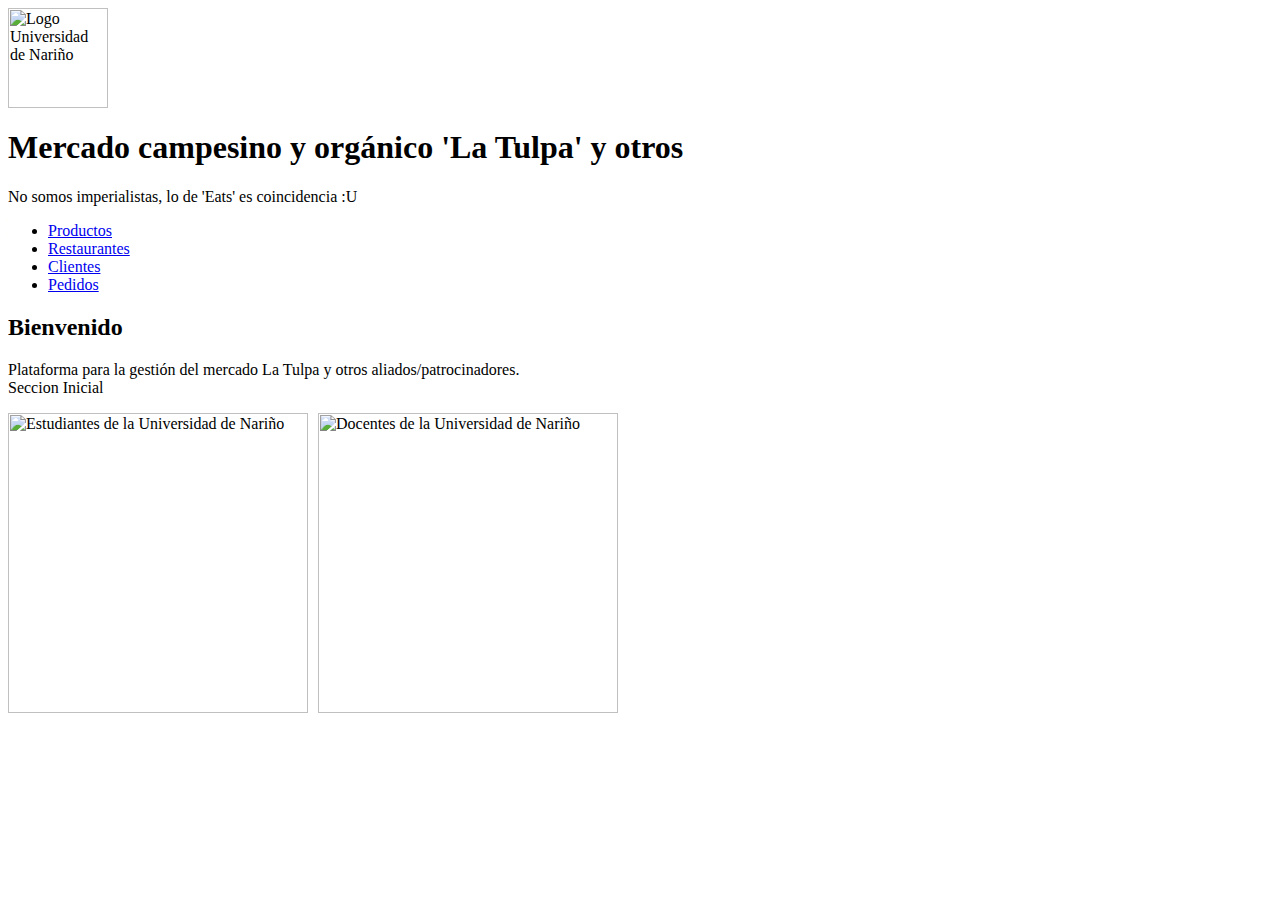
==== index.html @ 037fea6d "Agregando modulo index.html" ====
<!-- Declaración del Documento y Metadatos  -->
 <!DOCTYPE <!DOCTYPE html>
 <html lang="es">
    <head>
        <!-- Configuración de caracteres y responsividad -->
        <meta charset="utf-8">
        <meta http-equiv="X-UA-Compatible" content="IE=edge">
        <title></title>
        <meta name="description" content="">
        <meta name="viewport" content="width=device-width, initial-scale=1.0">
        <!-- Título de la Página -->
        <title>Gestión Universidad de Nariño</title>   

        <link rel="stylesheet" href="">
    </head>
    <body>
        <!-- Aquí se incluirá el contenido visible de la página -->
         <!-- Encabezado -->
         <header>
         <!-- Agrega el logo de la universidad -->
         <img src="imagenes/Logo.png" alt="Logo Universidad de Nariño"
        width="100">
         <!-- Título principal -->
         <h1>Mercado campesino y orgánico 'La Tulpa' y otros</h1>
         <!-- Breve descripción -->
         <p>No somos imperialistas, lo de 'Eats' es coincidencia :U</p>
         </header>
         <!-- Menú de Navegación -->
    <nav>
        <ul>
            <li><a href="#Productos">Productos</a></li>
            <li><a href="#Restaurantes">Restaurantes</a></li>
            <li><a href="#Clientes">Clientes</a></li>
            <li><a href="#Pedidos">Pedidos</a></li>
        </ul>
    </nav>  
    <main>
        <section id="inicio">
            <h2>Bienvenido</h2>
            <p>Plataforma para la gestión del mercado La Tulpa y otros aliados/patrocinadores. <br> Seccion Inicial </p>
            <!-- Contenedor para imágenes con estilo Flexbox -->
             <div style="display: flex; gap: 10px;">
                <img src="imagenes/Logo.png" alt="Estudiantes de la
                Universidad de Nariño" width="300">
                <img src="imagenes/Logo2.jpeg" alt="Docentes de la
                 Universidad de Nariño" width="300">
            </div>
        </section>
       
        
        <script src="" async defer></script>
    </body>
 </html>
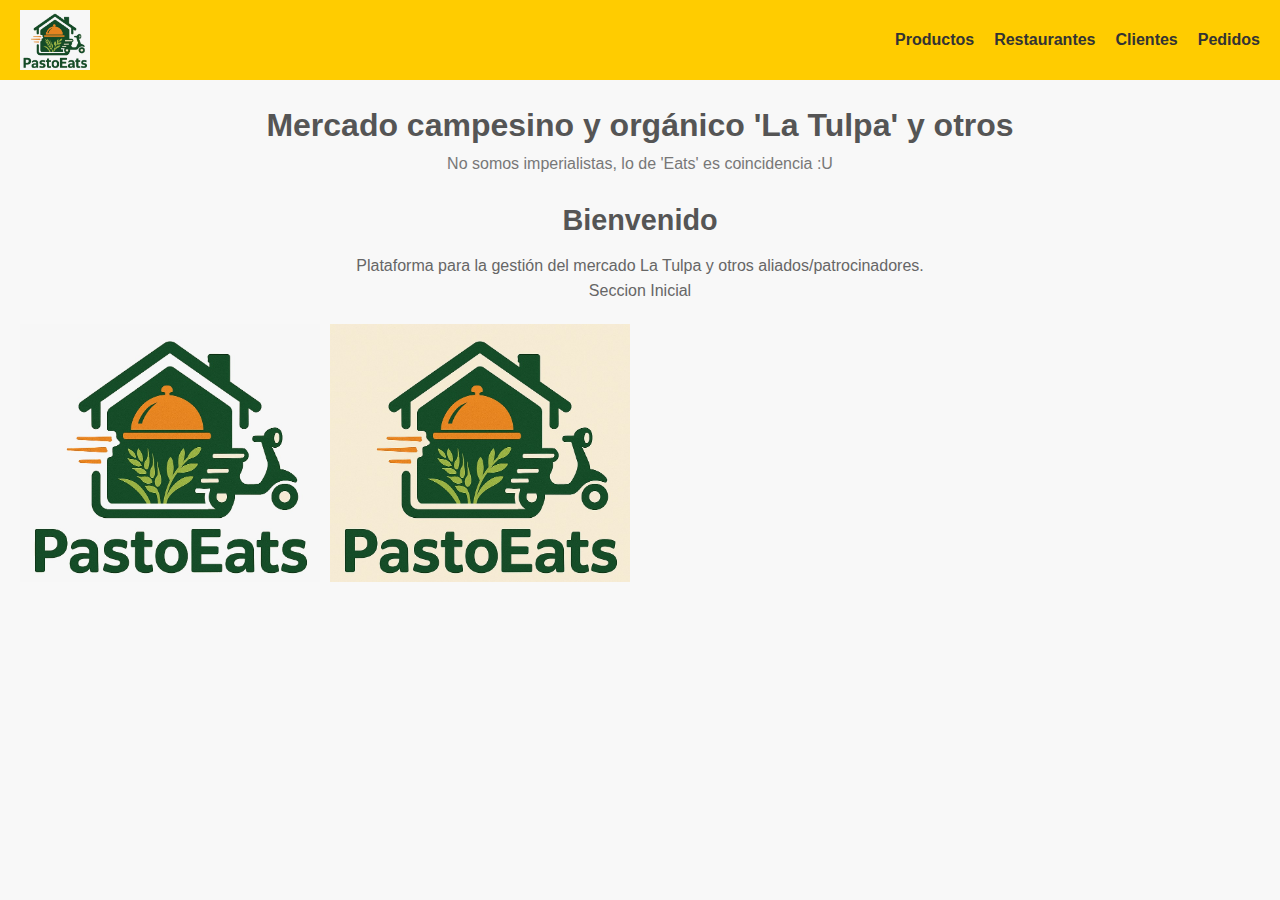
==== commit 76f2f55e: "Merge pull request #2 from Jdyg80/colaboradores" ====
--- a/index.html
+++ b/index.html
@@ -11,29 +11,30 @@
         <!-- Título de la Página -->
         <title>Gestión Universidad de Nariño</title>   
 
-        <link rel="stylesheet" href="">
+        <link rel="stylesheet" href="style.css">
     </head>
     <body>
         <!-- Aquí se incluirá el contenido visible de la página -->
          <!-- Encabezado -->
          <header>
-         <!-- Agrega el logo de la universidad -->
-         <img src="imagenes/Logo.png" alt="Logo Universidad de Nariño"
-        width="100">
-         <!-- Título principal -->
-         <h1>Mercado campesino y orgánico 'La Tulpa' y otros</h1>
-         <!-- Breve descripción -->
-         <p>No somos imperialistas, lo de 'Eats' es coincidencia :U</p>
-         </header>
-         <!-- Menú de Navegación -->
-    <nav>
-        <ul>
-            <li><a href="#Productos">Productos</a></li>
-            <li><a href="#Restaurantes">Restaurantes</a></li>
-            <li><a href="#Clientes">Clientes</a></li>
-            <li><a href="#Pedidos">Pedidos</a></li>
-        </ul>
-    </nav>  
+            <div class="navbar">
+                <!-- Logo a la izquierda -->
+                <img src="imagenes/Logo.png" alt="Logo Universidad de Nariño" class="logo">
+                
+                <!-- Menú de navegación -->
+                <nav>
+                    <ul>
+                        <li><a href="#Productos">Productos</a></li>
+                        <li><a href="#Restaurantes">Restaurantes</a></li>
+                        <li><a href="#Clientes">Clientes</a></li>
+                        <li><a href="#Pedidos">Pedidos</a></li>
+                    </ul>
+                </nav>
+            </div>
+            <!-- Título y descripción -->
+            <h1>Mercado campesino y orgánico 'La Tulpa' y otros</h1>
+            <p>No somos imperialistas, lo de 'Eats' es coincidencia :U</p>
+        </header> 
     <main>
         <section id="inicio">
             <h2>Bienvenido</h2>
--- a/style.css
+++ b/style.css
@@ -0,0 +1,115 @@
+* {
+    margin: 0;
+    padding: 0;
+    box-sizing: border-box;
+}
+
+/* 2. Estilo global del cuerpo */
+body {
+    font-family: 'Arial', sans-serif;
+    background-color: #f8f8f8;
+    color: #333;
+    line-height: 1.6;
+}
+
+/* 3. NAVBAR CON LOGO A LA IZQUIERDA */
+.navbar {
+    display: flex;
+    align-items: center;
+    justify-content: space-between;
+    background-color: #ffcc00;
+    padding: 10px 20px;
+}
+
+.logo {
+    height: 60px;
+    width: auto;
+}
+
+.navbar nav ul {
+    list-style: none;
+    display: flex;
+    gap: 20px;
+    margin: 0;
+    padding: 0;
+}
+
+.navbar nav ul li a {
+    text-decoration: none;
+    color: #333;
+    font-weight: bold;
+    transition: color 0.3s;
+}
+
+.navbar nav ul li a:hover {
+    color: #000;
+}
+
+/* 4. Encabezado (título y descripción) */
+header h1 {
+    margin-top: 20px;
+    font-size: 2rem;
+    color: #555;
+    text-align: center;
+}
+
+header p {
+    text-align: center;
+    color: #777;
+    font-size: 1rem;
+}
+
+/* 5. Sección principal */
+main {
+    padding: 20px;
+    text-align: center;
+}
+
+main h2 {
+    font-size: 1.8rem;
+    color: #555;
+    margin-bottom: 10px;
+}
+
+main p {
+    font-size: 1rem;
+    color: #666;
+    margin-bottom: 20px;
+}
+
+/* 6. Contenedor de imágenes */
+.image-container {
+    display: flex;
+    justify-content: center;
+    gap: 10px;
+    flex-wrap: wrap;
+}
+
+.image-container img {
+    max-width: 300px;
+    height: auto;
+    border-radius: 5px;
+    box-shadow: 0 2px 4px rgba(0,0,0,0.1);
+    transition: transform 0.3s;
+}
+
+.image-container img:hover {
+    transform: scale(1.05);
+}
+
+/* 7. Responsividad */
+@media (max-width: 768px) {
+    .navbar {
+        flex-direction: column;
+        align-items: center;
+    }
+
+    .navbar nav ul {
+        flex-direction: column;
+        align-items: center;
+    }
+
+    .logo {
+        margin-bottom: 10px;
+    }
+}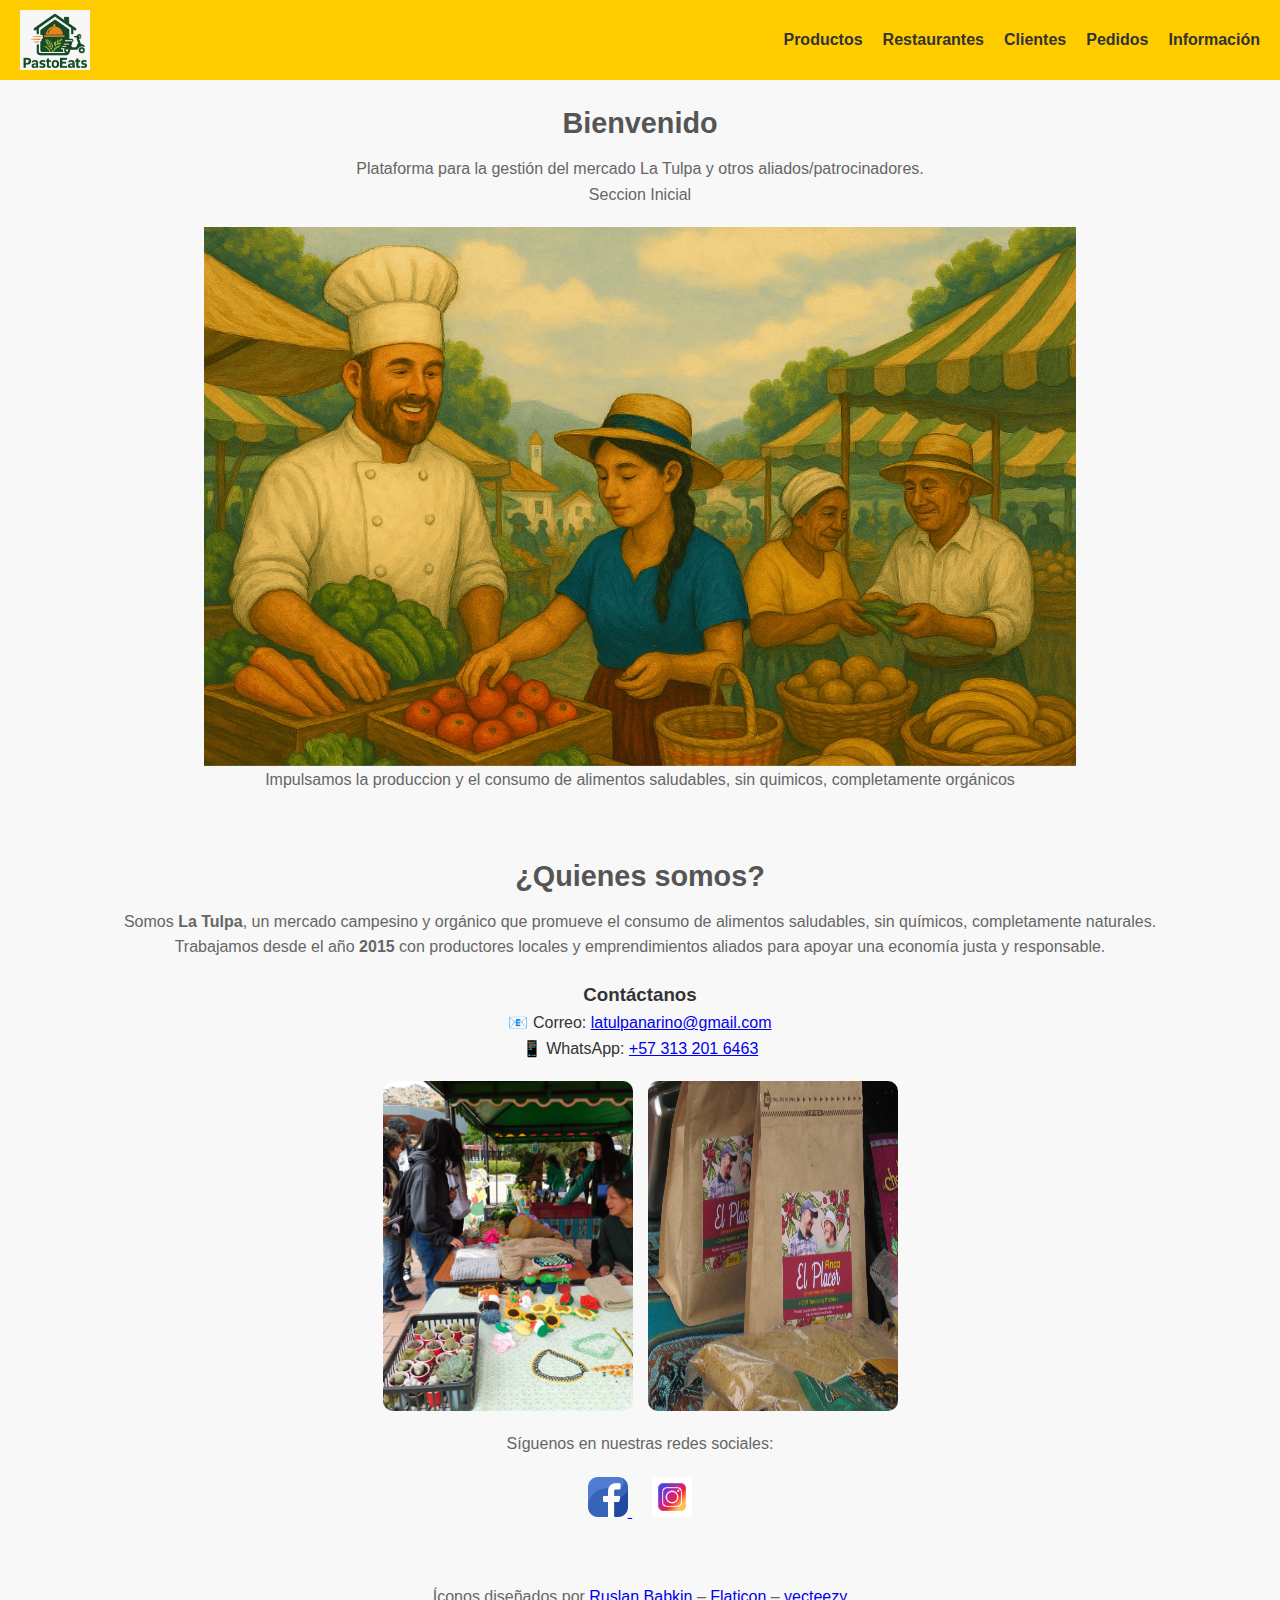
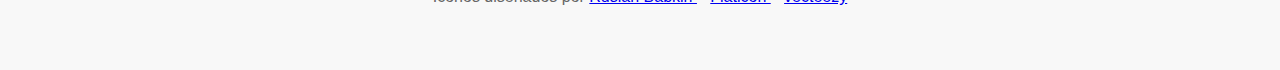
==== commit 824fc31a: "Merge pull request #3 from MadelinMunoz/main" ====
--- a/index.html
+++ b/index.html
@@ -28,27 +28,71 @@
                         <li><a href="#Restaurantes">Restaurantes</a></li>
                         <li><a href="#Clientes">Clientes</a></li>
                         <li><a href="#Pedidos">Pedidos</a></li>
+                        <li><a href="#Informacion">Información</a></li>
                     </ul>
                 </nav>
             </div>
-            <!-- Título y descripción -->
-            <h1>Mercado campesino y orgánico 'La Tulpa' y otros</h1>
-            <p>No somos imperialistas, lo de 'Eats' es coincidencia :U</p>
+            
         </header> 
     <main>
         <section id="inicio">
             <h2>Bienvenido</h2>
             <p>Plataforma para la gestión del mercado La Tulpa y otros aliados/patrocinadores. <br> Seccion Inicial </p>
             <!-- Contenedor para imágenes con estilo Flexbox -->
-             <div style="display: flex; gap: 10px;">
-                <img src="imagenes/Logo.png" alt="Estudiantes de la
-                Universidad de Nariño" width="300">
-                <img src="imagenes/Logo2.jpeg" alt="Docentes de la
-                 Universidad de Nariño" width="300">
+             <div style="display: flex; justify-content: center; align-items: center;">
+                <img src="imagenes/portada.jpeg" alt="Logo PastoEats" style ="max-width: 90%; max-height: 60vh; height: auto;">
+            </div>
+            <p>Impulsamos la produccion y el consumo de alimentos saludables, sin quimicos, completamente orgánicos </p>
+        </section>
+
+        <!-- Sección de Información -->
+        <section id="Informacion" style="padding: 40px 20px; text-align:center;">
+            <h2>
+                ¿Quienes somos?
+            </h2>
+            <p>
+                Somos <strong>La Tulpa</strong>, un mercado campesino y orgánico que promueve el consumo de alimentos saludables, sin químicos, completamente naturales. <br>
+                Trabajamos desde el año <strong>2015</strong> con productores locales y emprendimientos aliados para apoyar una economía justa y responsable.
+            </p>
+
+            <h3>Contáctanos</h3>
+                <ul style="list-style: none; padding: 0; font-size: 16px;">
+                    <li>📧 Correo: <a href="mailto:latulpanarino@gmail.com">latulpanarino@gmail.com</a></li>
+                    <li>📱 WhatsApp: <a href="https://wa.me/573132016463" target="_blank">+57 313 201 6463</a></li>
+                </ul>
+            <!-- Imágenes información -->
+            <div style="display: flex; justify-content: center; flex-wrap: wrap; gap: 15px; margin: 20px 0; ">
+                <img src="imagenes/v_info1.jpeg" alt="info1" style="width: 250px; border-radius: 10px;">
+                <img src="imagenes/productos_info2.jpeg" alt="Imagen 2" style="width: 250px; border-radius: 10px;">
+            </div>
+            <!-- Redes sociales -->
+            <div>
+                <p>Síguenos en nuestras redes sociales:</p>
+                <a href="https://www.facebook.com/LaTulpaNarino" target="_blank" style="margin: 0 10px;">
+                    <img src="imagenes/facebook.png" alt="Facebook" width="40">
+                </a>
+                <a href="https://www.instagram.com/latulpanarino?igsh=aTFpOHlkZGprM2xu" target="_blank" style="margin: 0 10px;">
+                    <img src="imagenes/instagram.jpeg" alt="Instagram" width="40">
+                </a>
             </div>
         </section>
        
         
         <script src="" async defer></script>
+        <!-- Creditos de iconos redes sociales --->
+        <footer style="text-align: center; padding: 20px; font-size: 14px;">
+            <p>Íconos diseñados por 
+                <a href="https://www.flaticon.com/authors/ruslan-babkin" target="_blank" rel="noopener noreferrer">
+                    Ruslan Babkin
+                </a> – 
+                <a href="https://www.flaticon.com/" target="_blank" rel="noopener noreferrer">
+                    Flaticon
+                </a> – 
+                <a href="https://es.vecteezy.com/" target="_blank" rel="noopener noreferrer">
+                    vecteezy
+                </a>
+            </p>
+        </footer>
+        
     </body>
  </html>
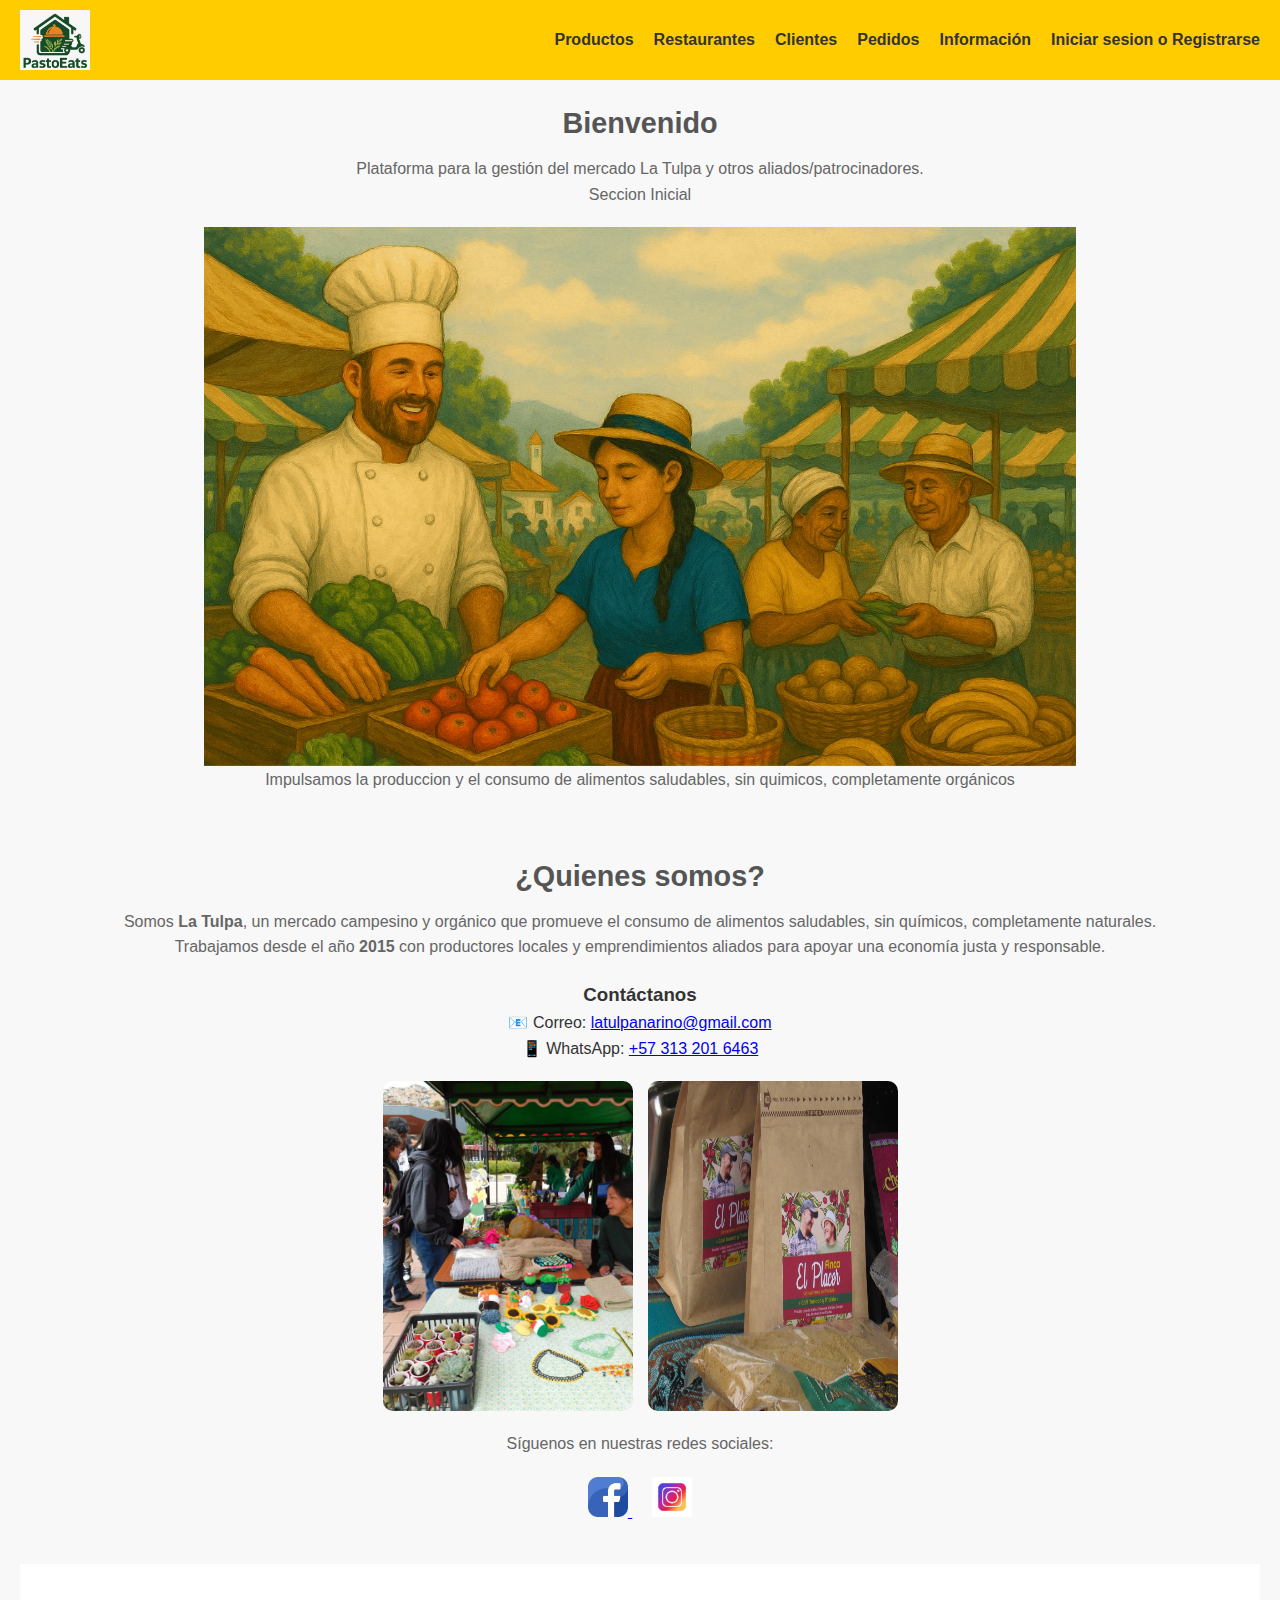
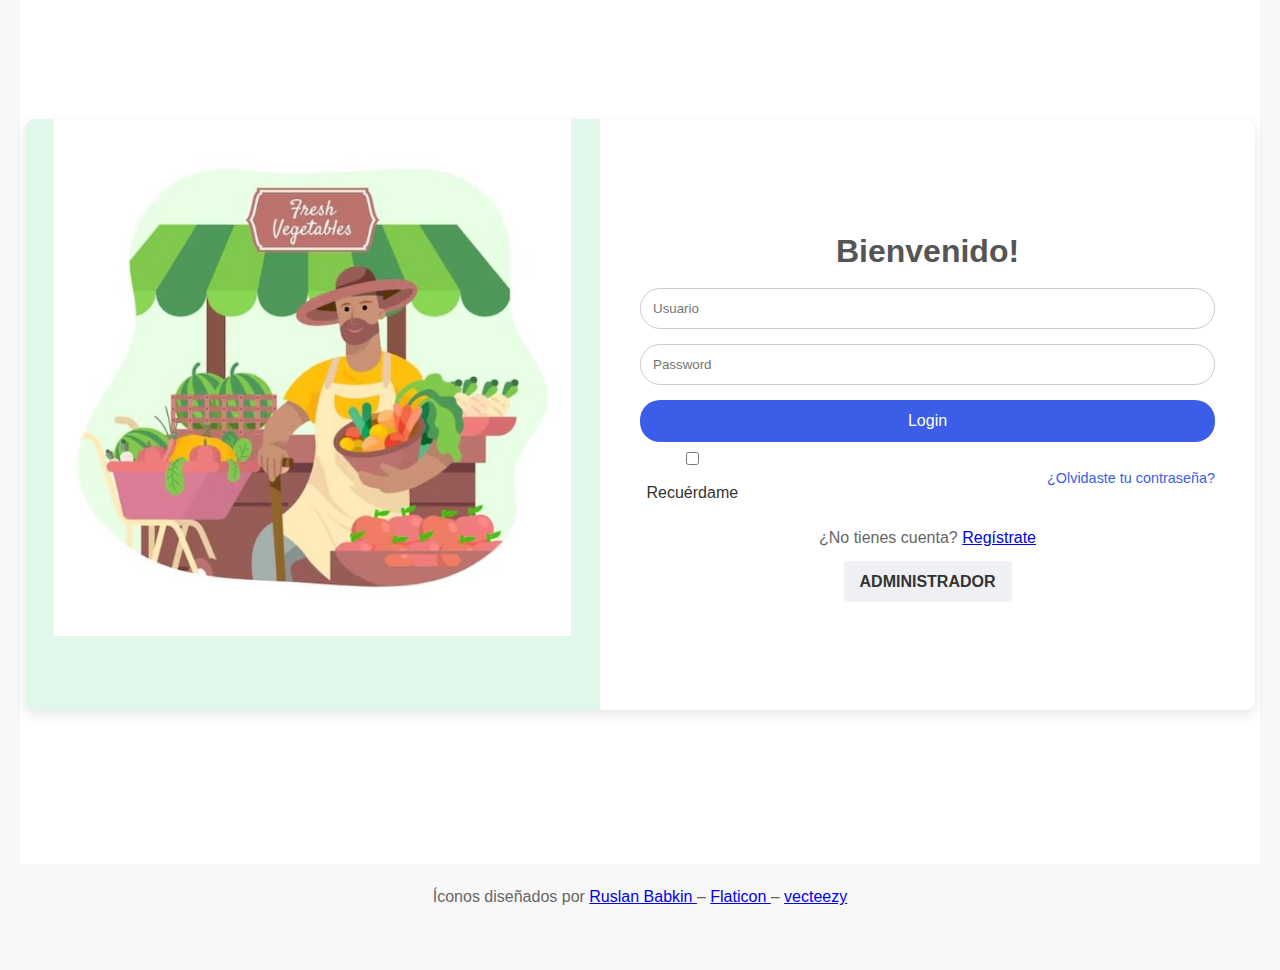
==== commit 05ab5602: "Agregando login: se modifica index, styles y agrega una imagen" ====
--- a/index.html
+++ b/index.html
@@ -29,6 +29,7 @@
                         <li><a href="#Clientes">Clientes</a></li>
                         <li><a href="#Pedidos">Pedidos</a></li>
                         <li><a href="#Informacion">Información</a></li>
+                        <li><a href="#Login">Iniciar sesion o Registrarse</a></li>
                     </ul>
                 </nav>
             </div>
@@ -76,6 +77,38 @@
                 </a>
             </div>
         </section>
+
+        <!-- login -->
+        <section class = "Login-section" id="Login">
+            <div class = "login-container">
+                <div class = "login-image">
+                    <img src="imagenes/img_login.png" alt="Imagen de login">
+                </div>
+                <div class = "login-form">
+                    <h2>Bienvenido!</h2>
+                    <form action="/login" method="POST">
+                        <input type="text" placeholder="Usuario" name="usuario" required>
+                        <input type="password" placeholder="Password" name="password" required>
+
+                        <button type="submit" class="login-btn">Login</button>
+
+                        <div class="login-options">
+                            <label>
+                                <input type="checkbox" name="remember">Recuérdame </label>
+                                <a href="#">¿Olvidaste tu contraseña?</a>
+                  
+                        </div>
+                        <div class="login-footer">
+                            <p>¿No tienes cuenta? <a href="#">Regístrate</a></p>
+                            <a href="#" class="admin-btn">ADMINISTRADOR</a>
+                        </div>
+
+                    </form>
+                </div>
+
+            </div>
+
+        </section>
        
         
         <script src="" async defer></script>
--- a/style.css
+++ b/style.css
@@ -112,4 +112,112 @@
     .logo {
         margin-bottom: 10px;
     }
-}+    
+}
+/* --- LOGIN SECTION --- */
+.login-section {
+    display: flex;
+    justify-content: center;
+    align-items: center;
+    min-height: 100vh;
+    background: #fff;
+  }
+  
+  .login-container {
+    display: flex;
+    background: #f5f5f5;
+    border-radius: 10px;
+    overflow: hidden;
+    box-shadow: 0px 4px 12px rgba(0,0,0,0.1);
+  }
+  
+  .login-image {
+    flex: 1;
+    background: #e0f7e9;
+    display: flex;
+    justify-content: center;
+    align-items: center;
+  }
+  
+  .login-image img {
+    max-width: 90%;
+    height: auto;
+  }
+  
+  .login-form {
+    flex: 1;
+    padding: 40px;
+    background: #fff;
+    display: flex;
+    flex-direction: column;
+    justify-content: center;
+  }
+  
+  .login-form h2 {
+    font-size: 2em;
+    margin-bottom: 10px;
+    text-align: center;
+  }
+  
+  .login-form h3 {
+    font-size: 1.5em;
+    margin-bottom: 20px;
+    text-align: center;
+    font-weight: bold;
+  }
+  
+  .login-form input {
+    width: 100%;
+    padding: 12px;
+    margin-bottom: 15px;
+    border-radius: 20px;
+    border: 1px solid #ccc;
+  }
+  
+  .login-btn {
+    width: 100%;
+    padding: 12px;
+    border-radius: 20px;
+    background-color: #3b5de7;
+    color: #fff;
+    border: none;
+    cursor: pointer;
+    font-size: 1em;
+  }
+  
+  .login-btn:hover {
+    background-color: #2f4cc8;
+  }
+  
+  .login-options {
+    display: flex;
+    justify-content: space-between;
+    align-items: center;
+    margin-top: 10px;
+  }
+  
+  .login-options a {
+    font-size: 0.9em;
+    color: #3b5de7;
+    text-decoration: none;
+  }
+  
+  .login-footer {
+    margin-top: 20px;
+    text-align: center;
+  }
+  
+  .login-footer p {
+    margin-bottom: 10px;
+  }
+  
+  .admin-btn {
+    display: inline-block;
+    background: #eef0f4;
+    padding: 8px 16px;
+    border-radius: 4px;
+    text-decoration: none;
+    color: #333;
+    font-weight: bold;
+  }
+  